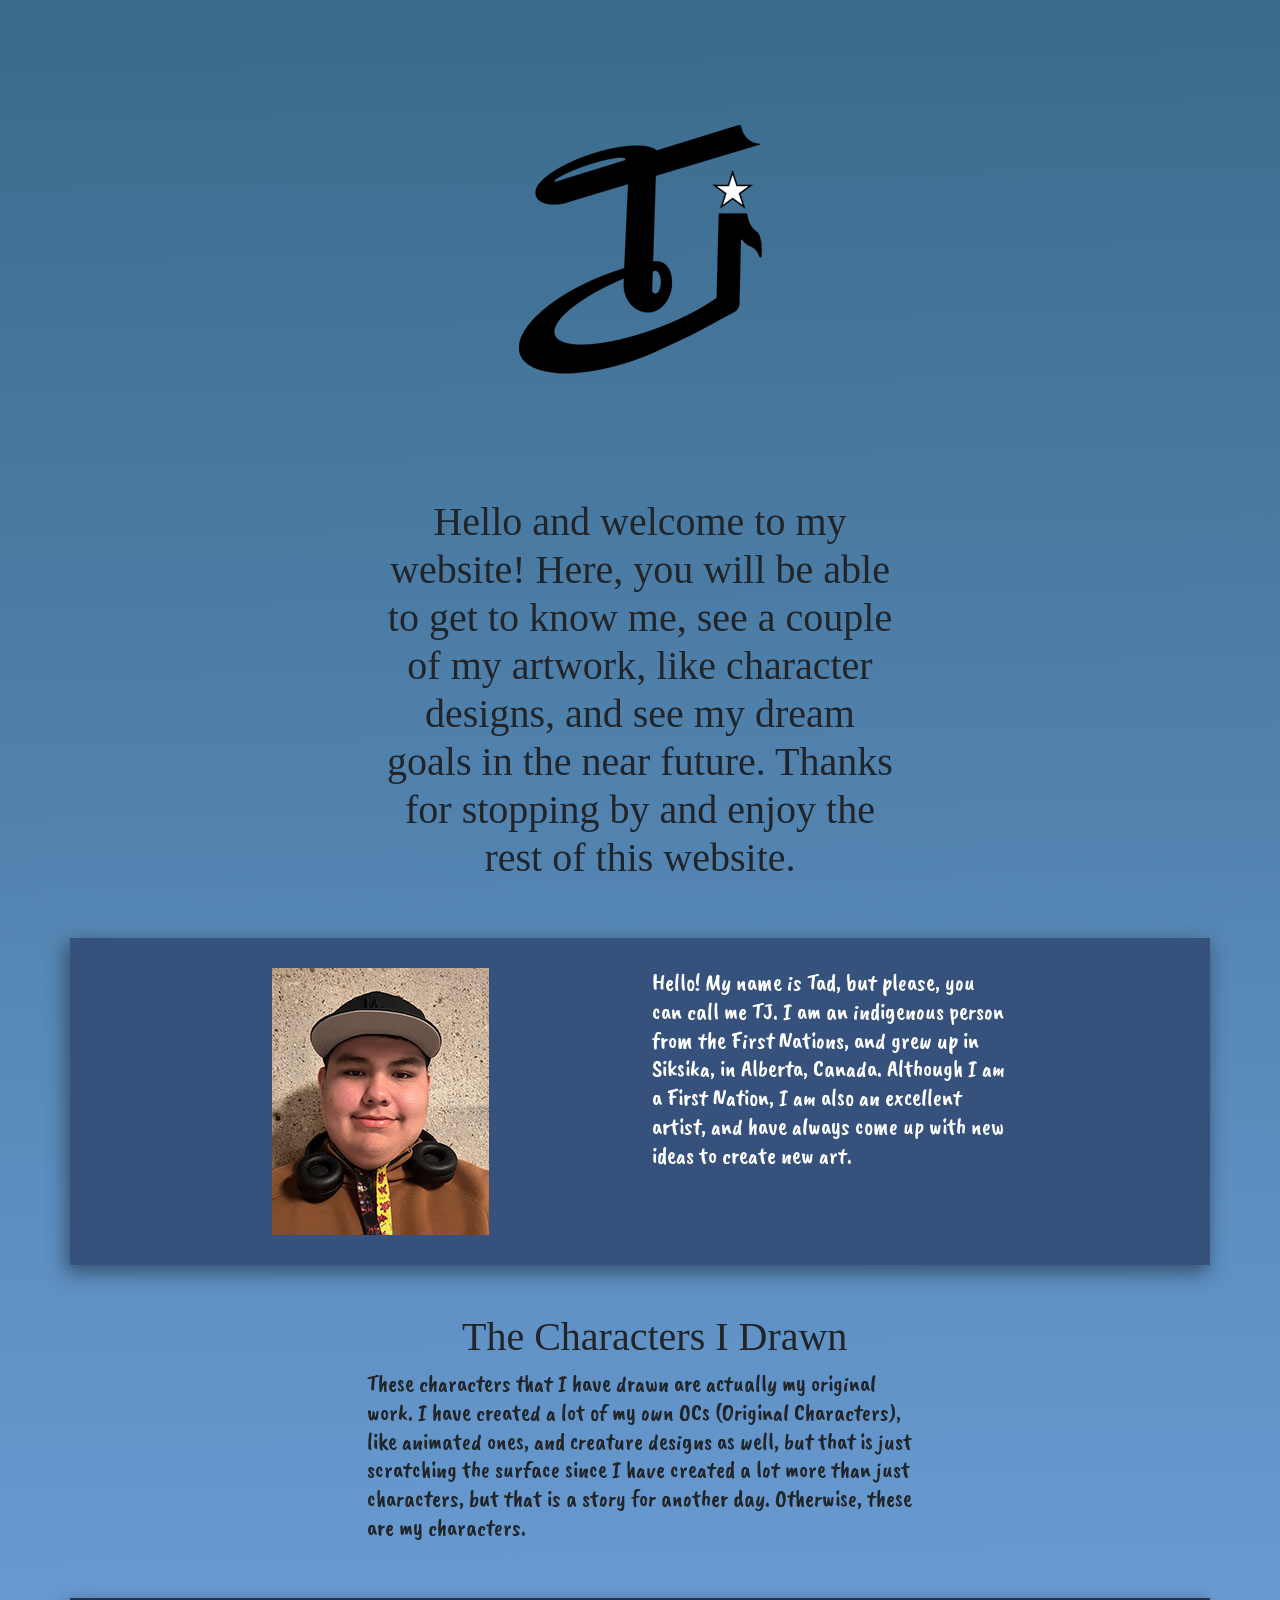
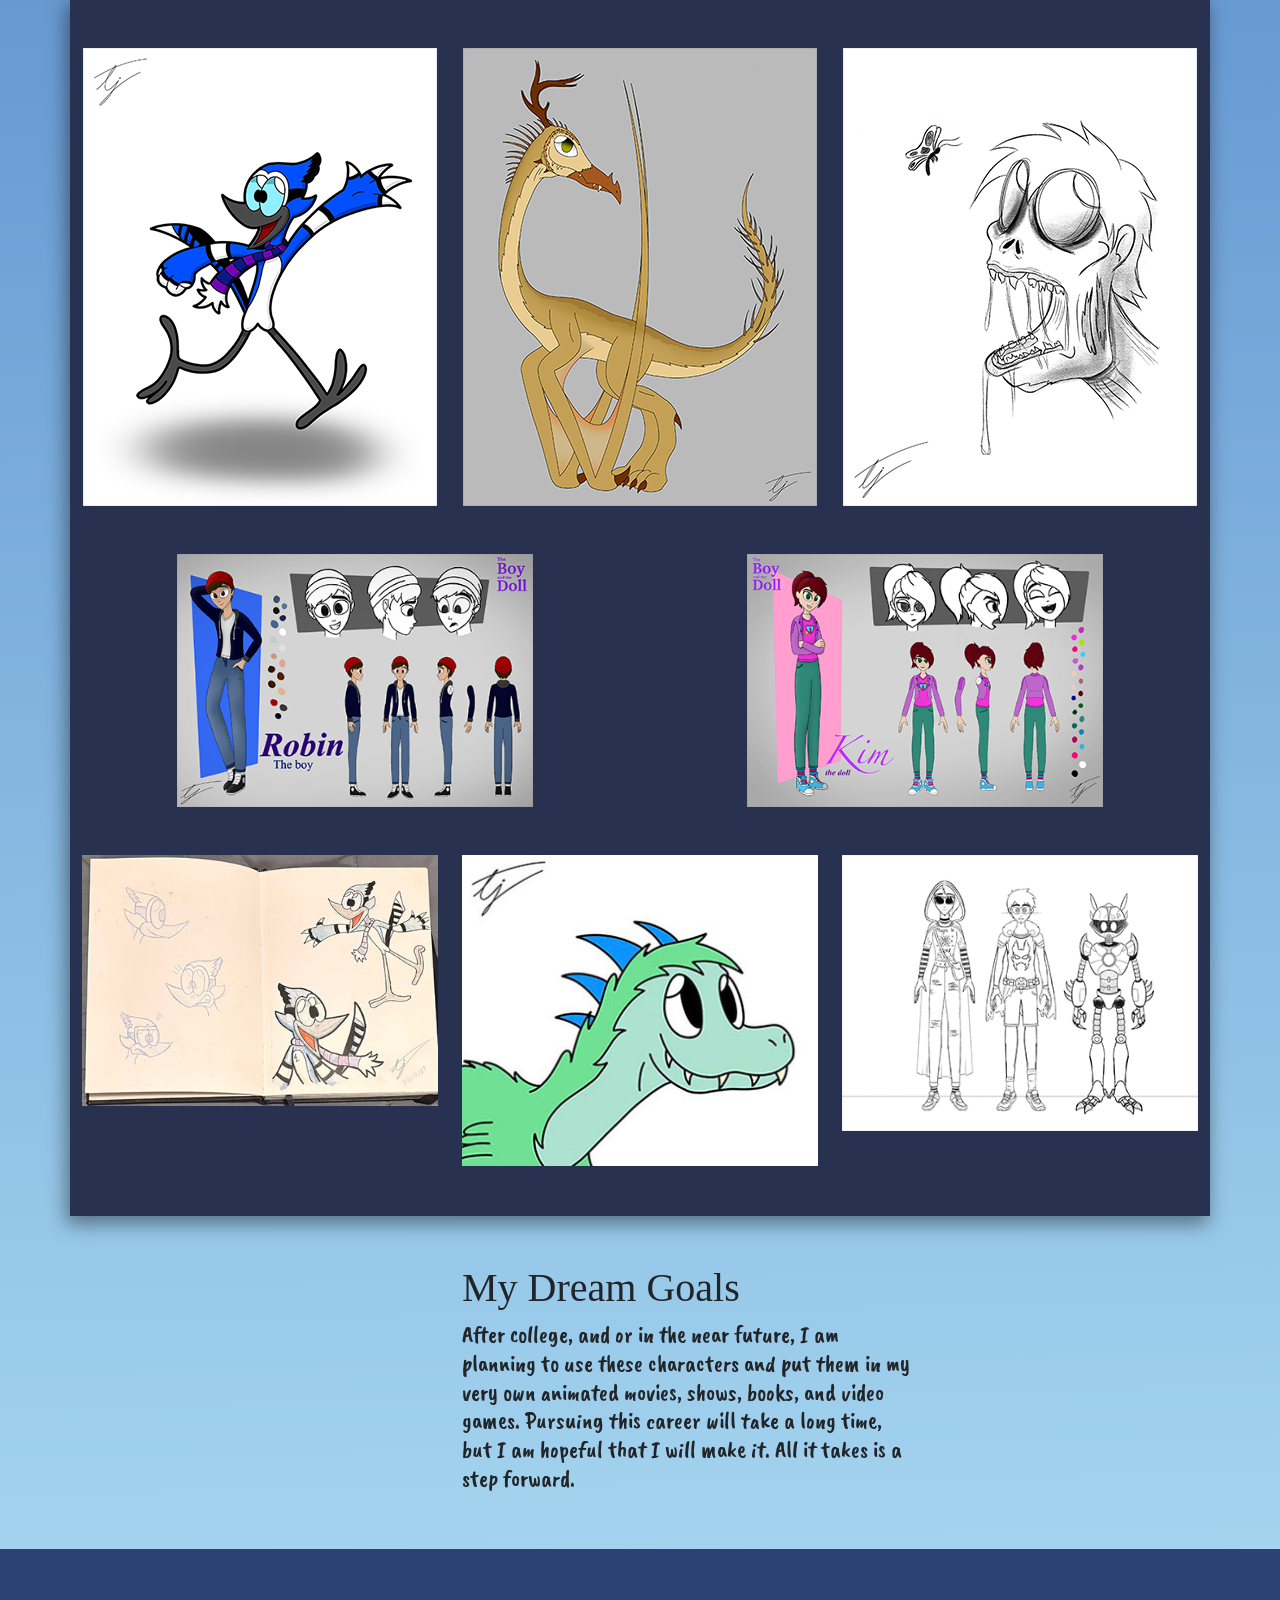
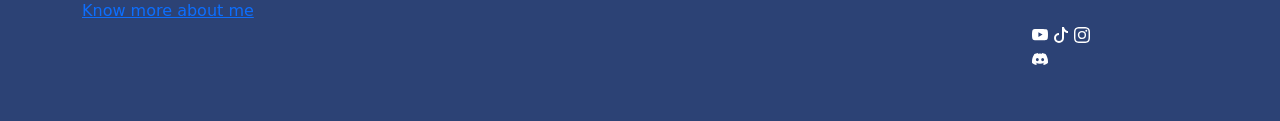
==== mySite/index.html @ 7837c2d6 "Add files via upload" ====
<!DOCTYPE html>
<html lang="en">

<head>
    <meta charset="UTF-8">
    <meta name="viewport" content="width=device-width, initial-scale=1.0">
    <title>MySite</title>

    <link href="css/Style.css" rel="stylesheet">

    <link href="https://cdn.jsdelivr.net/npm/bootstrap@5.3.8/dist/css/bootstrap.min.css" rel="stylesheet">

    <!-- Latest compiled JavaScript -->
    <script src="https://cdn.jsdelivr.net/npm/bootstrap@5.3.8/dist/js/bootstrap.bundle.min.js"></script>

</head>

<section>

    <header>
        <div class="container-fluid text-center">
            <div class="row">
                <div class="col-sm-5 mx-auto">
                    <img class="img-fluid" src="images/LogoNameThree.png" alt="logo">
                    <h1>Hello and welcome to my website! Here, you will be able to get to know me, see a couple of
                        my
                        artwork, like character designs, and see my dream goals in the near future. Thanks for
                        stopping
                        by and enjoy the rest of this website.
                    </h1>

                </div>
            </div>
        </div>
    </header>

    <body>
        <div class="container mt-5 bg-blue text-white">
            <div class="row">
                <div class="col-sm-4 offset-2">
                    <img class="img-fluid" src="images/image0.jpeg" alt="self photo">
                </div>
                <!------------------------------------Self Photo----------------------------------------------------->
                <div class="col-sm-4">
                    <h4>Hello! My name is Tad, but please, you can call me TJ. I am an indigenous person from the First
                        Nations, and grew up in Siksika, in Alberta, Canada. Although I am a First Nation, I am also an
                        excellent artist, and have always come up with new ideas to create new art.</h4>
                </div><!------------------------------------About Me--------------------------------------------------->
            </div>
        </div>

        <div class="container mt-5">
            <div class="row">
                <div class="col-sm-6 offset-sm-4">
                    <h1>The Characters I Drawn</h1>
                </div>
            </div>
            <!-----------------------------------------Animation art section--------------------------------------->
            <div class="row">
                <div class="col-sm-6 offset-sm-3">
                    <h4>These characters that I have drawn are actually my original work. I have created a lot of my own
                        OCs (Original Characters), like animated ones, and creature designs as well, but that is just
                        scratching the surface since I have created a lot more than just characters, but that is a story
                        for another day. Otherwise, these are my characters.</h4>
                </div>
            </div><!---------------------------------Talking about my art---------------------------------------->
        </div>

        <div class="container mt-5 bg-darkblue text-center">
            <div class="row">
                <div class="col-sm-4">
                    <img class="img-fluid" src="images/blue.png" alt="Blue blue-jay">
                </div>
                <div class="col-sm-4">
                    <img class="img-fluid" src="images/dragon.png" alt="Dragon">
                </div>
                <div class="col-sm-4">
                    <img class="img-fluid" src="images/zombie.png" alt="Zombie">
                </div>
            </div>
            <div class="row mt-5">
                <div class="col-sm-4 offset-sm-1">
                    <img class="img-fluid" src="images/Robin.png" alt="Robin">
                </div>
                <div class="col-sm-4 offset-sm-2">
                    <img class="img-fluid" src="images/Kim.png" alt="Kim">
                </div>
            </div>
            <div class="row mt-5">
                <div class="col-sm-4">
                    <img class="img-fluid" src="images/BlueSketch.jpg" alt="blue sketch">
                </div>
                <div class="col-sm-4 text-center">
                    <img class="img-fluid" src="images/IMG_E4336.JPG" alt="Luca the dinosuar">
                </div>
                <div class="col-sm-4">
                    <img class="img-fluid" src="images/MyBaddestFriends.png" alt="My Baddest friends">
                </div>
            </div>
        </div><!--------------------------------Art------------------------------------->
        <div class="container mt-5">
            <div class="row">
                <div class="col-sm-6 offset-sm-4">
                    <h1>My Dream Goals</h1>
                </div>
            </div>
        </div>
        <div class="container">
            <div class="row">
                <div class="col-sm-5 offset-sm-4">
                    <h4>After college, and or in the near future, I am planning to use these characters and put them in
                        my very own animated movies, shows, books, and video games. Pursuing this career will take a
                        long time, but I am hopeful that I will make it. All it takes is a step forward.
                    </h4>
                </div>
            </div>
        </div>
    </body>
</section>

<footer class="mt-5 text-white">
    <div class="container">
        <div class="row">
            <div class="col-sm-4">
                <a href="https://lethpolytech.ca/">Know more about me</a>
            </div>
            <!---------------------------------------Link to Lethpolytech--------------------------------------------->
            <div class="col-sm-1 offset-10">
                <svg xmlns="http://www.w3.org/2000/svg" width="16" height="16" fill="currentColor" class="bi bi-youtube"
                    viewBox="0 0 16 16">
                    <path
                        d="M8.051 1.999h.089c.822.003 4.987.033 6.11.335a2.01 2.01 0 0 1 1.415 1.42c.101.38.172.883.22 1.402l.01.104.022.26.008.104c.065.914.073 1.77.074 1.957v.075c-.001.194-.01 1.108-.082 2.06l-.008.105-.009.104c-.05.572-.124 1.14-.235 1.558a2.01 2.01 0 0 1-1.415 1.42c-1.16.312-5.569.334-6.18.335h-.142c-.309 0-1.587-.006-2.927-.052l-.17-.006-.087-.004-.171-.007-.171-.007c-1.11-.049-2.167-.128-2.654-.26a2.01 2.01 0 0 1-1.415-1.419c-.111-.417-.185-.986-.235-1.558L.09 9.82l-.008-.104A31 31 0 0 1 0 7.68v-.123c.002-.215.01-.958.064-1.778l.007-.103.003-.052.008-.104.022-.26.01-.104c.048-.519.119-1.023.22-1.402a2.01 2.01 0 0 1 1.415-1.42c.487-.13 1.544-.21 2.654-.26l.17-.007.172-.006.086-.003.171-.007A100 100 0 0 1 7.858 2zM6.4 5.209v4.818l4.157-2.408z" />
                </svg>
                <svg xmlns="http://www.w3.org/2000/svg" width="16" height="16" fill="currentColor" class="bi bi-tiktok"
                    viewBox="0 0 16 16">
                    <path
                        d="M9 0h1.98c.144.715.54 1.617 1.235 2.512C12.895 3.389 13.797 4 15 4v2c-1.753 0-3.07-.814-4-1.829V11a5 5 0 1 1-5-5v2a3 3 0 1 0 3 3z" />
                </svg>
                <svg xmlns="http://www.w3.org/2000/svg" width="16" height="16" fill="currentColor"
                    class="bi bi-instagram" viewBox="0 0 16 16">
                    <path
                        d="M8 0C5.829 0 5.556.01 4.703.048 3.85.088 3.269.222 2.76.42a3.9 3.9 0 0 0-1.417.923A3.9 3.9 0 0 0 .42 2.76C.222 3.268.087 3.85.048 4.7.01 5.555 0 5.827 0 8.001c0 2.172.01 2.444.048 3.297.04.852.174 1.433.372 1.942.205.526.478.972.923 1.417.444.445.89.719 1.416.923.51.198 1.09.333 1.942.372C5.555 15.99 5.827 16 8 16s2.444-.01 3.298-.048c.851-.04 1.434-.174 1.943-.372a3.9 3.9 0 0 0 1.416-.923c.445-.445.718-.891.923-1.417.197-.509.332-1.09.372-1.942C15.99 10.445 16 10.173 16 8s-.01-2.445-.048-3.299c-.04-.851-.175-1.433-.372-1.941a3.9 3.9 0 0 0-.923-1.417A3.9 3.9 0 0 0 13.24.42c-.51-.198-1.092-.333-1.943-.372C10.443.01 10.172 0 7.998 0zm-.717 1.442h.718c2.136 0 2.389.007 3.232.046.78.035 1.204.166 1.486.275.373.145.64.319.92.599s.453.546.598.92c.11.281.24.705.275 1.485.039.843.047 1.096.047 3.231s-.008 2.389-.047 3.232c-.035.78-.166 1.203-.275 1.485a2.5 2.5 0 0 1-.599.919c-.28.28-.546.453-.92.598-.28.11-.704.24-1.485.276-.843.038-1.096.047-3.232.047s-2.39-.009-3.233-.047c-.78-.036-1.203-.166-1.485-.276a2.5 2.5 0 0 1-.92-.598 2.5 2.5 0 0 1-.6-.92c-.109-.281-.24-.705-.275-1.485-.038-.843-.046-1.096-.046-3.233s.008-2.388.046-3.231c.036-.78.166-1.204.276-1.486.145-.373.319-.64.599-.92s.546-.453.92-.598c.282-.11.705-.24 1.485-.276.738-.034 1.024-.044 2.515-.045zm4.988 1.328a.96.96 0 1 0 0 1.92.96.96 0 0 0 0-1.92m-4.27 1.122a4.109 4.109 0 1 0 0 8.217 4.109 4.109 0 0 0 0-8.217m0 1.441a2.667 2.667 0 1 1 0 5.334 2.667 2.667 0 0 1 0-5.334" />
                </svg>
                <svg xmlns="http://www.w3.org/2000/svg" width="16" height="16" fill="currentColor" class="bi bi-discord"
                    viewBox="0 0 16 16">
                    <path
                        d="M13.545 2.907a13.2 13.2 0 0 0-3.257-1.011.05.05 0 0 0-.052.025c-.141.25-.297.577-.406.833a12.2 12.2 0 0 0-3.658 0 8 8 0 0 0-.412-.833.05.05 0 0 0-.052-.025c-1.125.194-2.22.534-3.257 1.011a.04.04 0 0 0-.021.018C.356 6.024-.213 9.047.066 12.032q.003.022.021.037a13.3 13.3 0 0 0 3.995 2.02.05.05 0 0 0 .056-.019q.463-.63.818-1.329a.05.05 0 0 0-.01-.059l-.018-.011a9 9 0 0 1-1.248-.595.05.05 0 0 1-.02-.066l.015-.019q.127-.095.248-.195a.05.05 0 0 1 .051-.007c2.619 1.196 5.454 1.196 8.041 0a.05.05 0 0 1 .053.007q.121.1.248.195a.05.05 0 0 1-.004.085 8 8 0 0 1-1.249.594.05.05 0 0 0-.03.03.05.05 0 0 0 .003.041c.24.465.515.909.817 1.329a.05.05 0 0 0 .056.019 13.2 13.2 0 0 0 4.001-2.02.05.05 0 0 0 .021-.037c.334-3.451-.559-6.449-2.366-9.106a.03.03 0 0 0-.02-.019m-8.198 7.307c-.789 0-1.438-.724-1.438-1.612s.637-1.613 1.438-1.613c.807 0 1.45.73 1.438 1.613 0 .888-.637 1.612-1.438 1.612m5.316 0c-.788 0-1.438-.724-1.438-1.612s.637-1.613 1.438-1.613c.807 0 1.451.73 1.438 1.613 0 .888-.631 1.612-1.438 1.612" />
                </svg>

            </div>
            <!-------------------------------------------------Apps-------------------------------------------------------->
        </div>
    </div>
</footer>



</html>
---- mySite/css/Style.css ----
@import url('https://fonts.googleapis.com/css2?family=Caveat+Brush&display=swap');

.caveat-brush-regular, h4, p {
  font-family: "Caveat Brush", cursive;
  font-weight: 400;
  font-style: normal;
}

@import url('https://fonts.googleapis.com/css2?family=Grand+Hotel&display=swap');

.grand-hotel-regular, h1 {
  font-family: "Grand Hotel", cursive;
  font-weight: 400;
  font-style: normal;
}


body{
   background: #134dd6;
background: linear-gradient(179deg,rgb(58, 106, 138) 0%, rgb(106, 156, 212) 50%, rgb(170, 218, 241) 100%); 
}

.bg-blue{
background-color: rgb(53, 81, 124);

-webkit-box-shadow: -3px 7px 18px 1px rgba(0,0,0,0.43); 
box-shadow: -3px 7px 18px 1px rgba(0,0,0,0.43);

padding-top: 30px;

padding-bottom: 30px;
}

.bg-darkblue{
    background-color: rgb(40, 49, 80);

    -webkit-box-shadow: -3px 7px 18px 1px rgba(0,0,0,0.43); 
    box-shadow: -3px 7px 18px 1px rgba(0,0,0,0.43);

    padding-top:50px;

    padding-bottom: 50px;
}

footer{
    background-color: #2c4275;

    padding: 50px;
}

a:hover{
    color: aliceblue;
    text-decoration: none;
}
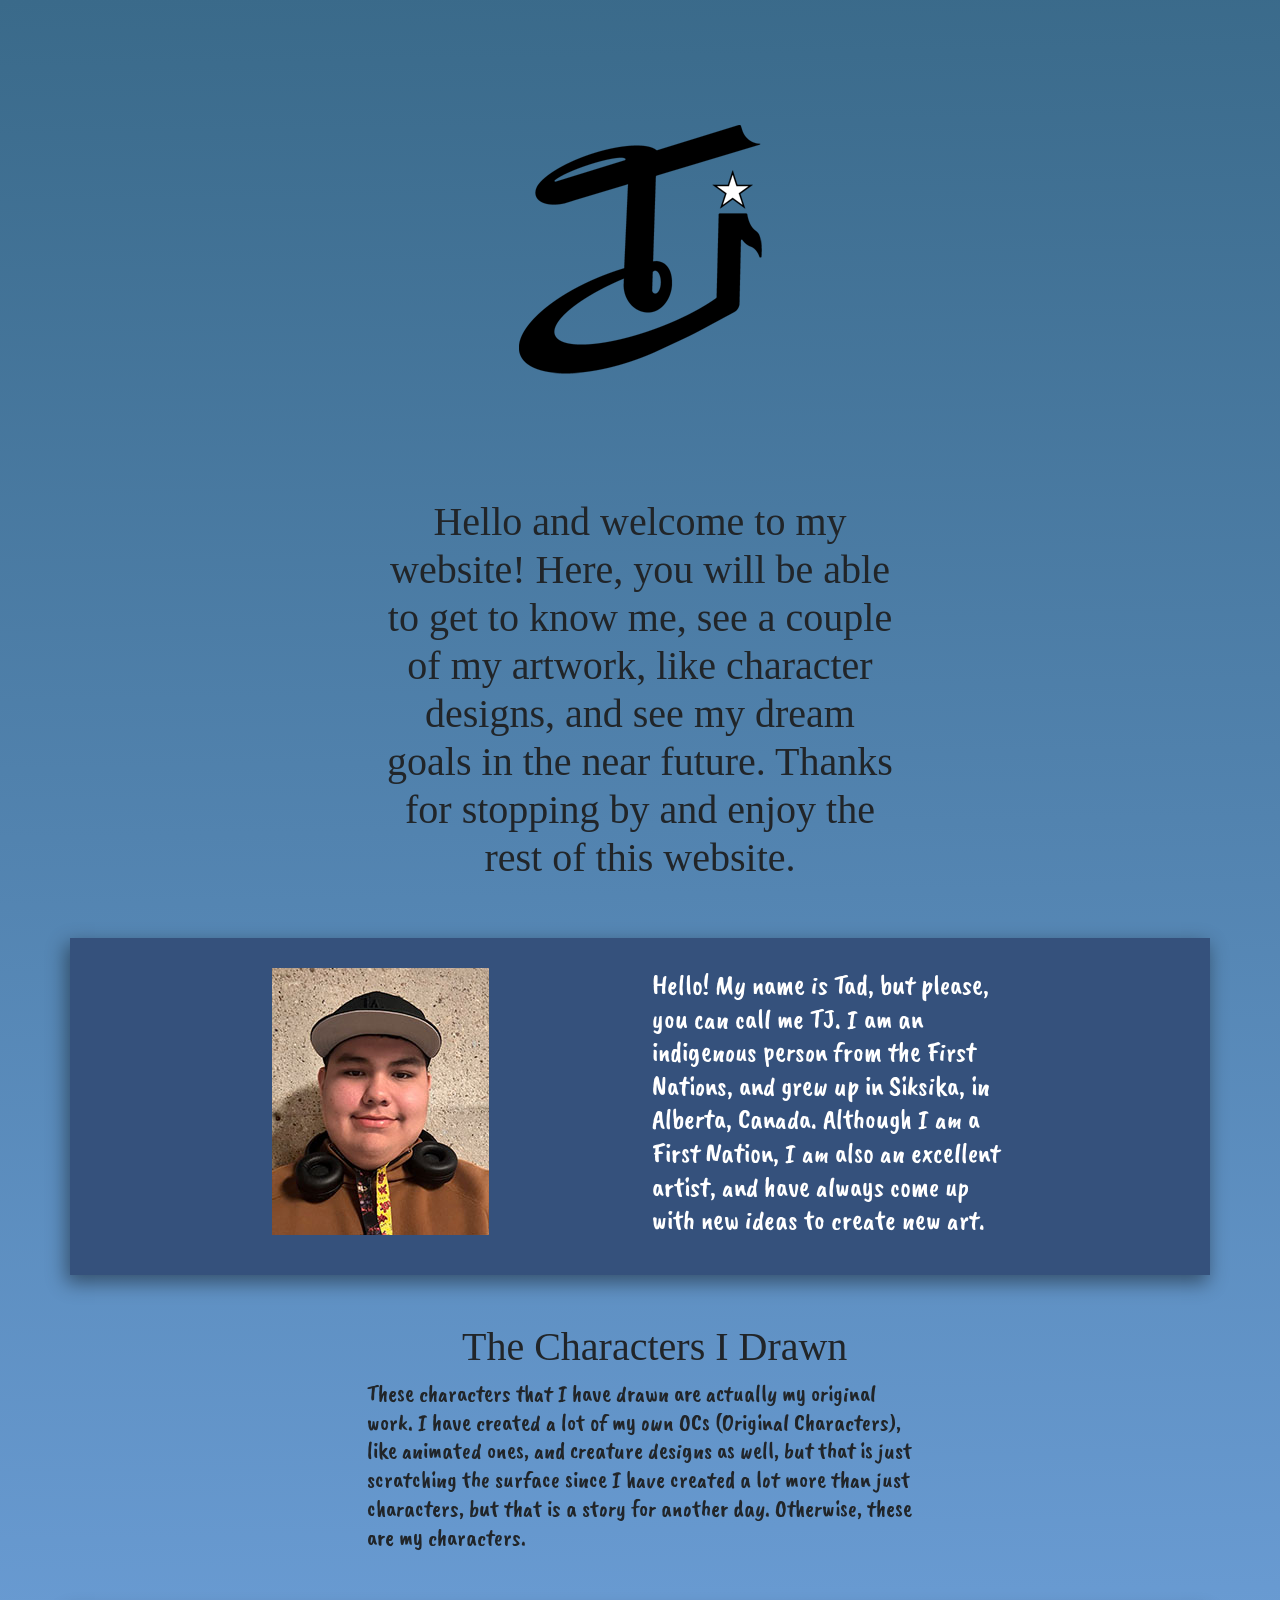
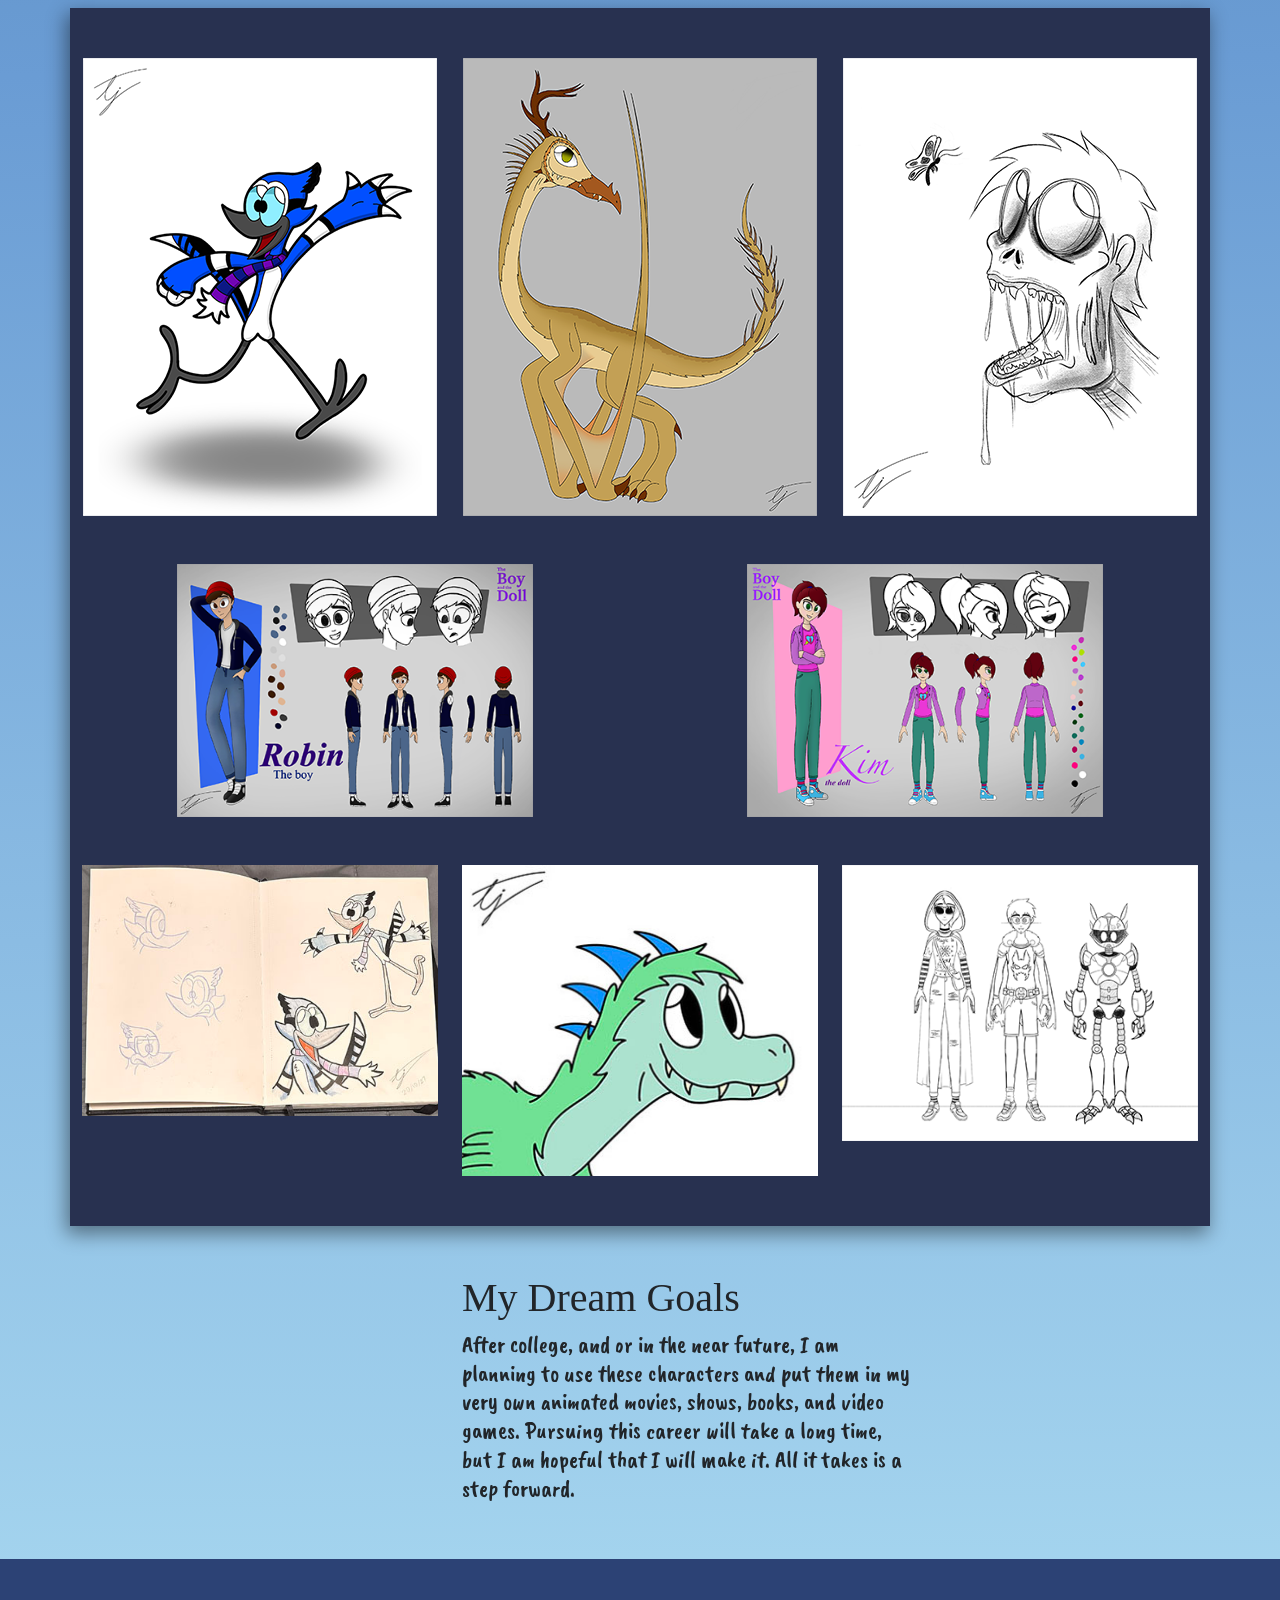
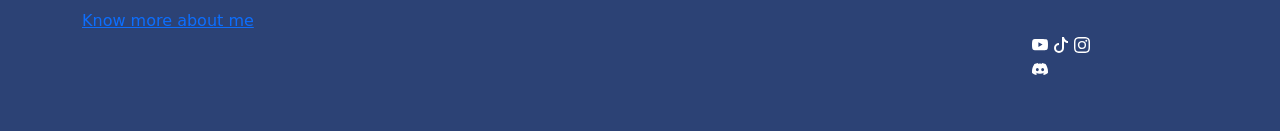
==== commit af4765bf: "Add files via upload" ====
--- a/mySite/index.html
+++ b/mySite/index.html
@@ -42,9 +42,9 @@
                 </div>
                 <!------------------------------------Self Photo----------------------------------------------------->
                 <div class="col-sm-4">
-                    <h4>Hello! My name is Tad, but please, you can call me TJ. I am an indigenous person from the First
+                    <h3>Hello! My name is Tad, but please, you can call me TJ. I am an indigenous person from the First
                         Nations, and grew up in Siksika, in Alberta, Canada. Although I am a First Nation, I am also an
-                        excellent artist, and have always come up with new ideas to create new art.</h4>
+                        excellent artist, and have always come up with new ideas to create new art.</h3>
                 </div><!------------------------------------About Me--------------------------------------------------->
             </div>
         </div>
--- a/mySite/css/Style.css
+++ b/mySite/css/Style.css
@@ -1,6 +1,6 @@
 @import url('https://fonts.googleapis.com/css2?family=Caveat+Brush&display=swap');
 
-.caveat-brush-regular, h4, p {
+.caveat-brush-regular, h4, h3, p {
   font-family: "Caveat Brush", cursive;
   font-weight: 400;
   font-style: normal;
